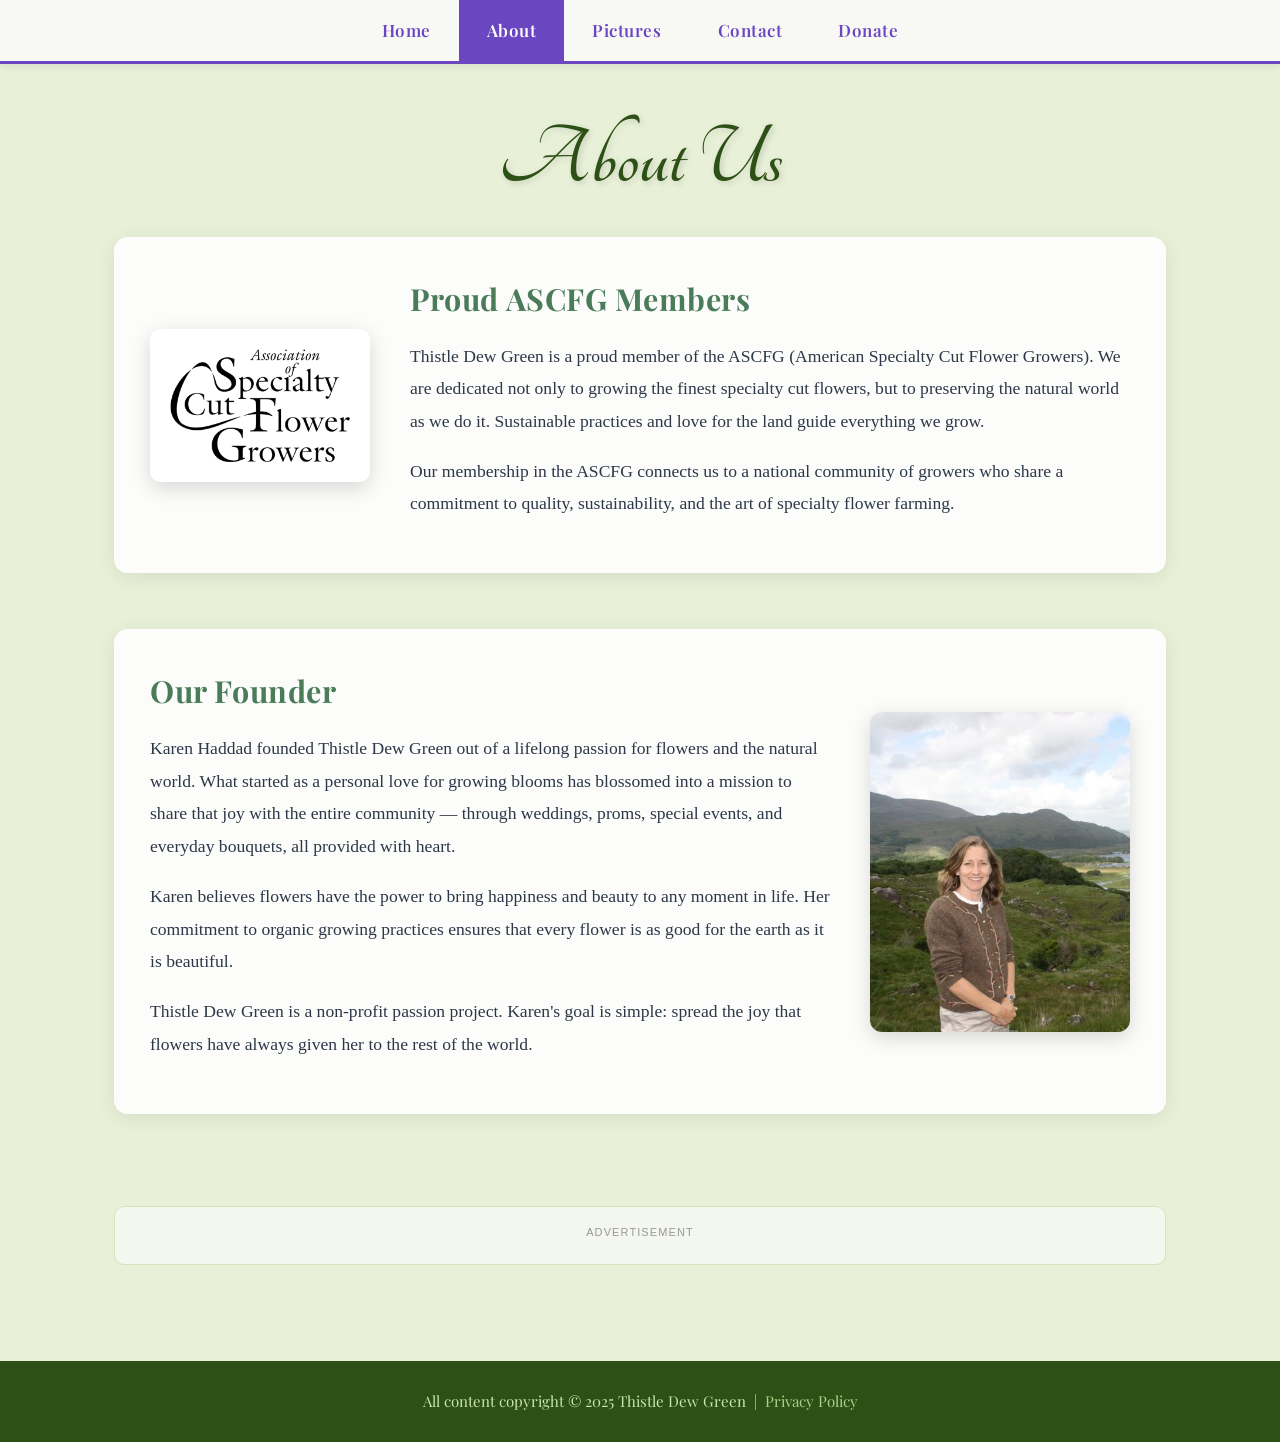
==== about.html @ 86b0e873 "initial" ====
<!DOCTYPE html>
<html lang="en">
<head>
  <meta charset="UTF-8">
  <title>About — Thistle Dew Green</title>
  <meta name="viewport" content="width=device-width, initial-scale=1">
  <meta name="description" content="Learn about Thistle Dew Green, a non-profit organic flower farm run by Karen Haddad, dedicated to sustainable specialty cut flowers and community.">
  <meta name="google-adsense-account" content="ca-pub-3852182085462712">
  <link href="https://fonts.googleapis.com/css2?family=Playfair+Display:ital,wght@0,400..900;1,400..900&family=Tangerine:wght@400;700&display=swap" rel="stylesheet">
  <link rel="stylesheet" href="thistledew.css">
  <link rel="icon" type="image/png" href="Flowerlogo-real.png">
  <script async src="https://pagead2.googlesyndication.com/pagead/js/adsbygoogle.js?client=ca-pub-3852182085462712" crossorigin="anonymous"></script>
  <script defer src="app.js"></script>
</head>

<body>
  <nav>
    <ul>
      <li><a href="index.html">Home</a></li>
      <li><a href="about.html" class="active">About</a></li>
      <li><a href="photos.html">Pictures</a></li>
      <li><a href="contacts.html">Contact</a></li>
      <li><a href="donate.html">Donate</a></li>
    </ul>
  </nav>

  <div class="page-header hidden">
    <h1>About Us</h1>
  </div>

  <div class="container">

    <!-- ASCFG membership -->
    <section class="hidden" style="padding:0 0 24px;">
      <div class="card">
        <div class="about-row">
          <img src="ASCFG.png" alt="ASCFG Member Badge" style="width:220px; height:auto; object-fit:contain; background:#fff; padding:20px; border-radius:10px;">
          <div class="about-text">
            <h2>Proud ASCFG Members</h2>
            <p>
              Thistle Dew Green is a proud member of the ASCFG (American Specialty Cut Flower Growers).
              We are dedicated not only to growing the finest specialty cut flowers, but to preserving the natural world as we do it.
              Sustainable practices and love for the land guide everything we grow.
            </p>
            <p>
              Our membership in the ASCFG connects us to a national community of growers who share a commitment to
              quality, sustainability, and the art of specialty flower farming.
            </p>
          </div>
        </div>
      </div>
    </section>

    <!-- Founder -->
    <section class="left-scroll" style="padding:0 0 24px;">
      <div class="card">
        <div class="about-row reverse">
          <img src="mom.jpg" alt="Karen Haddad, Founder of Thistle Dew Green">
          <div class="about-text">
            <h2>Our Founder</h2>
            <p>
              Karen Haddad founded Thistle Dew Green out of a lifelong passion for flowers and the natural world.
              What started as a personal love for growing blooms has blossomed into a mission to share that joy with the
              entire community — through weddings, proms, special events, and everyday bouquets, all provided with heart.
            </p>
            <p>
              Karen believes flowers have the power to bring happiness and beauty to any moment in life.
              Her commitment to organic growing practices ensures that every flower is as good for the earth as it is beautiful.
            </p>
            <p>
              Thistle Dew Green is a non-profit passion project. Karen's goal is simple: spread the joy that flowers have always given her to the rest of the world.
            </p>
          </div>
        </div>
      </div>
    </section>

    <!-- Ad unit -->
    <div class="ad-section">
      <ins class="adsbygoogle"
           style="display:block"
           data-ad-client="ca-pub-3852182085462712"
           data-ad-slot="2027760862"
           data-ad-format="auto"
           data-full-width-responsive="true"></ins>
      <script>(adsbygoogle = window.adsbygoogle || []).push({});</script>
    </div>

  </div>

  <footer>
    <p>All content copyright &copy; 2025 Thistle Dew Green &nbsp;|&nbsp; <a href="privacy.html">Privacy Policy</a></p>
  </footer>
</body>
</html>
---- thistledew.css ----
@charset "UTF-8";

@import url('https://fonts.googleapis.com/css2?family=Playfair+Display:ital,wght@0,400..900;1,400..900&family=Tangerine:wght@400;700&display=swap');

*, *::before, *::after {
  box-sizing: border-box;
}

html, body {
  margin: 0;
  padding: 0;
}

body {
  font-family: Georgia, serif;
  font-size: 18px;
  line-height: 1.7;
  background-color: #e8f0d8;
  color: #2d3748;
  min-height: 100vh;
}

/* ── Navigation ── */
nav {
  position: sticky;
  top: 0;
  z-index: 100;
  background-color: #f8f8f5;
  border-bottom: 3px solid #6B46C1;
  box-shadow: 0 2px 8px rgba(0,0,0,0.08);
}

nav ul {
  list-style: none;
  margin: 0;
  padding: 0;
  display: flex;
  justify-content: center;
  flex-wrap: wrap;
}

nav ul li a {
  display: block;
  padding: 16px 28px;
  color: #6B46C1;
  text-decoration: none;
  font-family: 'Playfair Display', Georgia, serif;
  font-size: 17px;
  font-weight: 600;
  letter-spacing: 0.03em;
  transition: background-color 0.2s, color 0.2s;
}

nav ul li a:hover,
nav ul li a.active {
  color: #fff;
  background-color: #6B46C1;
}

/* ── Typography ── */
h1 {
  font-family: 'Tangerine', cursive;
  font-size: 5rem;
  color: #2d5016;
  text-shadow: 2px 2px 6px rgba(0,0,0,0.15);
  margin: 0;
  line-height: 1.1;
}

h2 {
  font-family: 'Playfair Display', Georgia, serif;
  font-size: 1.9rem;
  color: #4a7c59;
  letter-spacing: 0.02em;
  margin: 0 0 0.5em;
}

h3 {
  font-family: 'Playfair Display', Georgia, serif;
  font-size: 1.3rem;
  color: #2d5016;
  margin: 0 0 0.4em;
}

p {
  margin: 0 0 1em;
}

a {
  color: #6B46C1;
  text-decoration: none;
}
a:hover {
  color: #8B5CF6;
  text-decoration: underline;
}

/* ── Layout ── */
.container {
  max-width: 1100px;
  margin: 0 auto;
  padding: 0 24px 60px;
}

/* ── Hero ── */
.hero {
  background: linear-gradient(135deg, #2d5016 0%, #4a7c59 55%, #5a3a9a 100%);
  min-height: 62vh;
  display: flex;
  align-items: center;
  justify-content: center;
  text-align: center;
  padding: 60px 24px;
  position: relative;
  overflow: hidden;
}

.hero::before {
  content: '';
  position: absolute;
  inset: 0;
  background: url('Flowerlogo-real.png') center/contain no-repeat;
  opacity: 0.06;
}

.hero-content {
  position: relative;
  z-index: 1;
}

.hero h1 {
  font-size: 8rem;
  color: #fff;
  text-shadow: 0 0 40px rgba(255,255,255,0.4), 2px 4px 20px rgba(0,0,0,0.5);
  margin-bottom: 16px;
}

.hero .subtitle {
  font-family: 'Playfair Display', Georgia, serif;
  font-size: 1.6rem;
  color: #d4edbc;
  text-shadow: 1px 1px 4px rgba(0,0,0,0.3);
  margin: 0;
  letter-spacing: 0.06em;
  font-style: italic;
  font-weight: 400;
}

/* ── Page header (inner pages) ── */
.page-header {
  text-align: center;
  padding: 48px 24px 28px;
}

.page-header h1 {
  font-size: 5.5rem;
}

/* ── Cards ── */
.card {
  background: rgba(255,255,255,0.88);
  border-radius: 14px;
  padding: 36px;
  box-shadow: 0 4px 20px rgba(0,0,0,0.08);
  margin-bottom: 32px;
}

.card-grid {
  display: grid;
  grid-template-columns: repeat(auto-fit, minmax(270px, 1fr));
  gap: 24px;
  margin-bottom: 32px;
}

/* ── About layout ── */
.about-row {
  display: flex;
  align-items: center;
  gap: 40px;
}

.about-row.reverse {
  flex-direction: row-reverse;
}

.about-row img {
  width: 260px;
  height: 320px;
  object-fit: cover;
  border-radius: 12px;
  box-shadow: 0 6px 20px rgba(0,0,0,0.15);
  flex-shrink: 0;
}

.about-row .about-text {
  flex: 1;
}

.about-row p {
  font-size: 1.1rem;
  line-height: 1.85;
}

/* ── Photo gallery ── */
.photo-grid {
  display: flex;
  flex-wrap: wrap;
  gap: 16px;
  justify-content: center;
  margin-bottom: 8px;
}

.photo-grid img {
  width: 300px;
  height: 230px;
  object-fit: cover;
  border-radius: 10px;
  border: 2px solid rgba(0,0,0,0.08);
  box-shadow: 0 4px 12px rgba(0,0,0,0.14);
  transition: transform 0.3s ease, box-shadow 0.3s ease;
  cursor: pointer;
}

.photo-grid img:hover {
  transform: scale(1.04);
  box-shadow: 0 8px 24px rgba(0,0,0,0.22);
}

.photo-grid img.enlarged {
  transform: scale(1.9);
  z-index: 10;
  position: relative;
  box-shadow: 0 12px 40px rgba(0,0,0,0.4);
}

/* ── Ad sections ── */
.ad-section {
  margin: 36px auto;
  padding: 16px 16px 12px;
  background-color: #f4f7ee;
  border: 1px solid #d5e4be;
  border-radius: 10px;
  text-align: center;
}

.ad-section::before {
  content: "Advertisement";
  display: block;
  font-size: 11px;
  color: #999;
  font-family: Arial, sans-serif;
  letter-spacing: 0.1em;
  text-transform: uppercase;
  margin-bottom: 10px;
}

.adsbygoogle {
  display: block;
}

/* ── Instagram / contact ── */
.section-label {
  font-family: 'Playfair Display', Georgia, serif;
  font-size: 1.8rem;
  font-weight: 700;
  color: #2d5016;
  text-align: center;
  margin: 0 0 16px;
}

/* ── Donate ── */
.donate-venmo-img {
  max-width: 340px;
  margin: 0 auto 28px;
  border-radius: 12px;
  border: 4px solid #6B46C1;
  display: block;
}

.btn {
  display: inline-block;
  padding: 14px 36px;
  border-radius: 8px;
  font-family: 'Playfair Display', Georgia, serif;
  font-size: 1.05rem;
  font-weight: 600;
  text-decoration: none;
  transition: transform 0.15s, box-shadow 0.15s;
}

.btn:hover {
  transform: translateY(-2px);
  text-decoration: none;
}

.btn-purple {
  background: #6B46C1;
  color: #fff;
  box-shadow: 0 4px 14px rgba(107,70,193,0.35);
}

.btn-purple:hover {
  background: #5a36b0;
  color: #fff;
  box-shadow: 0 6px 20px rgba(107,70,193,0.45);
}

.btn-blue {
  background: #0070ba;
  color: #fff;
  box-shadow: 0 4px 14px rgba(0,112,186,0.35);
}

.btn-blue:hover {
  background: #005c99;
  color: #fff;
  box-shadow: 0 6px 20px rgba(0,112,186,0.45);
}

/* ── Footer ── */
footer {
  background-color: #2d5016;
  color: #c8e6b0;
  text-align: center;
  padding: 28px 24px;
  font-size: 15px;
  font-family: 'Playfair Display', Georgia, serif;
}

footer a {
  color: #a8d48a;
}

footer p {
  margin: 0;
}

/* ── Animations ── */
.hidden {
  opacity: 0;
  transform: translateY(28px);
  transition: opacity 1.3s ease, transform 1.3s ease;
}

.show {
  opacity: 1;
  transform: translateY(0);
}

.left-scroll {
  opacity: 0;
  transform: translateX(-60px);
  transition: opacity 1.3s ease, transform 1.3s ease;
}

.showleft {
  opacity: 1;
  transform: translateX(0);
}

/* ── Privacy page ── */
.prose {
  font-size: 1rem;
  line-height: 1.85;
  color: #2d3748;
}

.prose h2 {
  font-size: 1.4rem;
  margin-top: 1.6em;
}

/* ── Responsive ── */
@media (max-width: 900px) {
  .about-row,
  .about-row.reverse {
    flex-direction: column;
  }

  .about-row img {
    width: 100%;
    height: 260px;
  }
}

@media (max-width: 768px) {
  nav ul li a {
    padding: 12px 16px;
    font-size: 15px;
  }

  .hero h1 {
    font-size: 4.5rem;
  }

  .hero .subtitle {
    font-size: 1.15rem;
  }

  .photo-grid img {
    width: 90%;
    height: auto;
    min-height: 200px;
  }

  .card {
    padding: 24px 20px;
  }
}

@media (max-width: 480px) {
  nav ul li a {
    padding: 10px 12px;
    font-size: 14px;
  }

  .hero h1 {
    font-size: 3.2rem;
  }

  .hero .subtitle {
    font-size: 1rem;
  }

  .page-header h1 {
    font-size: 4rem;
  }
}
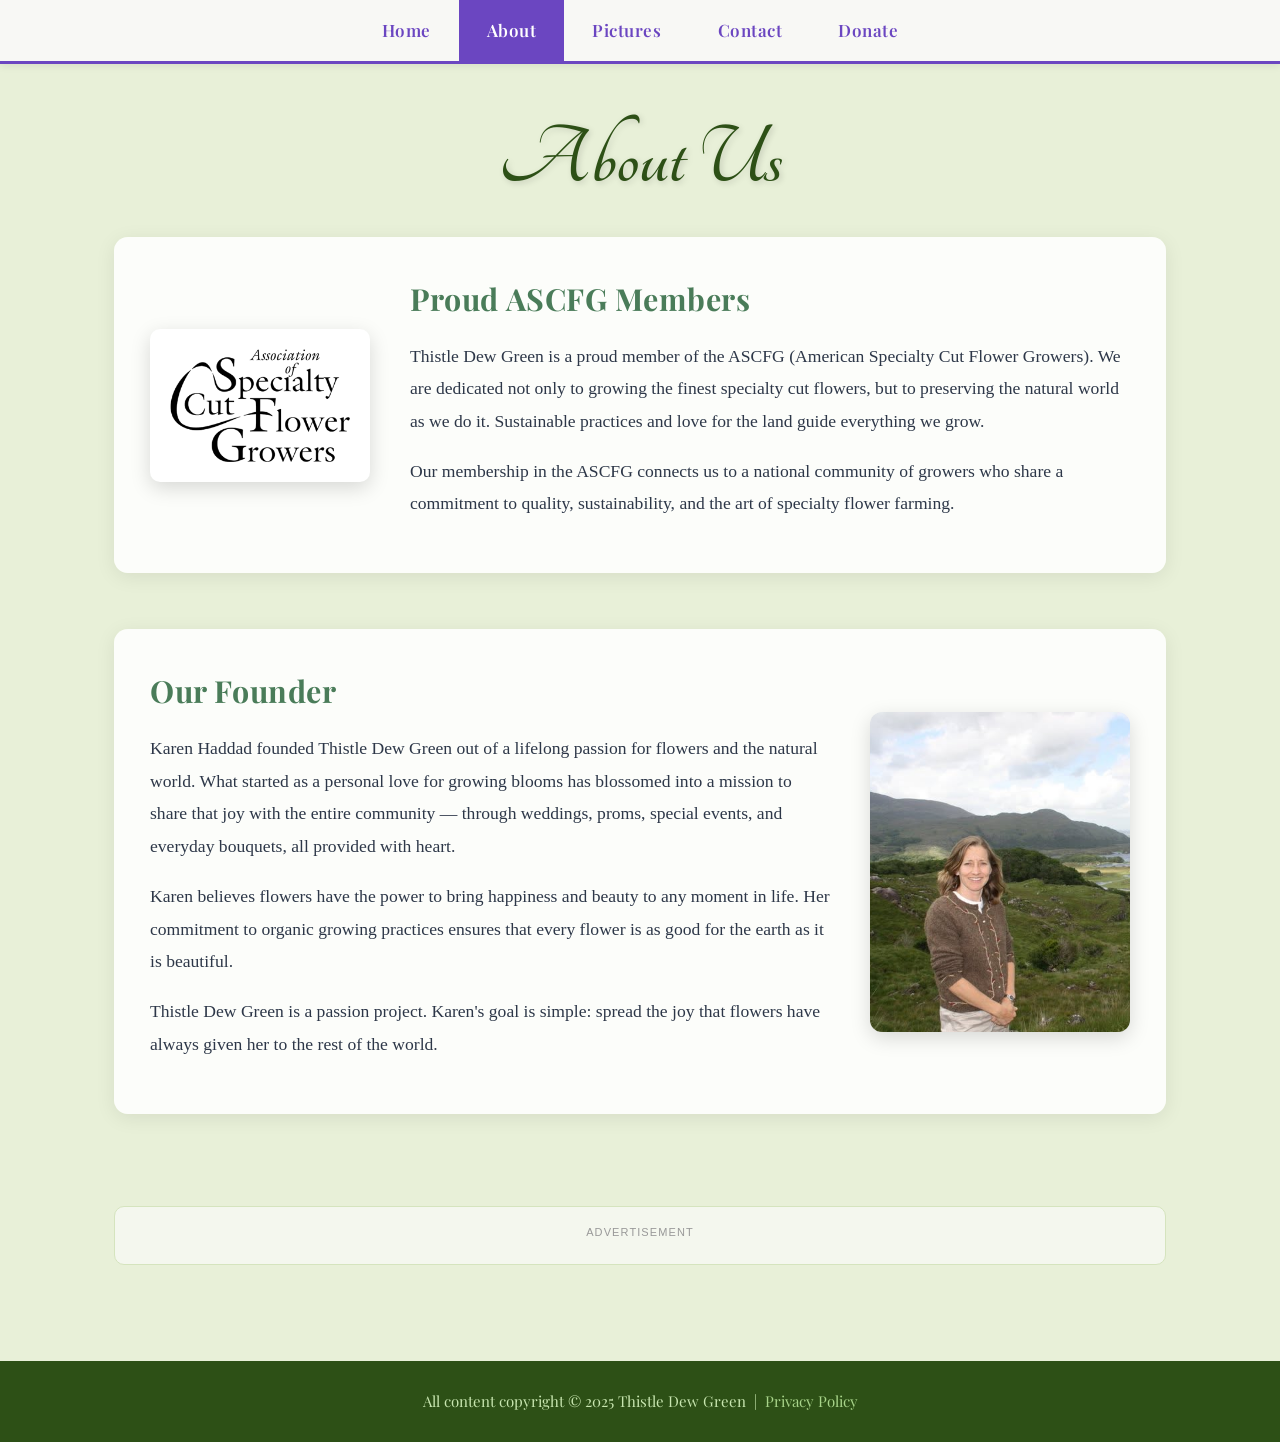
==== commit 567daf22: "Ben" ====
--- a/about.html
+++ b/about.html
@@ -4,7 +4,7 @@
   <meta charset="UTF-8">
   <title>About — Thistle Dew Green</title>
   <meta name="viewport" content="width=device-width, initial-scale=1">
-  <meta name="description" content="Learn about Thistle Dew Green, a non-profit organic flower farm run by Karen Haddad, dedicated to sustainable specialty cut flowers and community.">
+  <meta name="description" content="Learn about Thistle Dew Green, an organic flower farm run by Karen Haddad, dedicated to sustainable specialty cut flowers and community.">
   <meta name="google-adsense-account" content="ca-pub-3852182085462712">
   <link href="https://fonts.googleapis.com/css2?family=Playfair+Display:ital,wght@0,400..900;1,400..900&family=Tangerine:wght@400;700&display=swap" rel="stylesheet">
   <link rel="stylesheet" href="thistledew.css">
@@ -68,7 +68,7 @@
               Her commitment to organic growing practices ensures that every flower is as good for the earth as it is beautiful.
             </p>
             <p>
-              Thistle Dew Green is a non-profit passion project. Karen's goal is simple: spread the joy that flowers have always given her to the rest of the world.
+              Thistle Dew Green is a passion project. Karen's goal is simple: spread the joy that flowers have always given her to the rest of the world.
             </p>
           </div>
         </div>
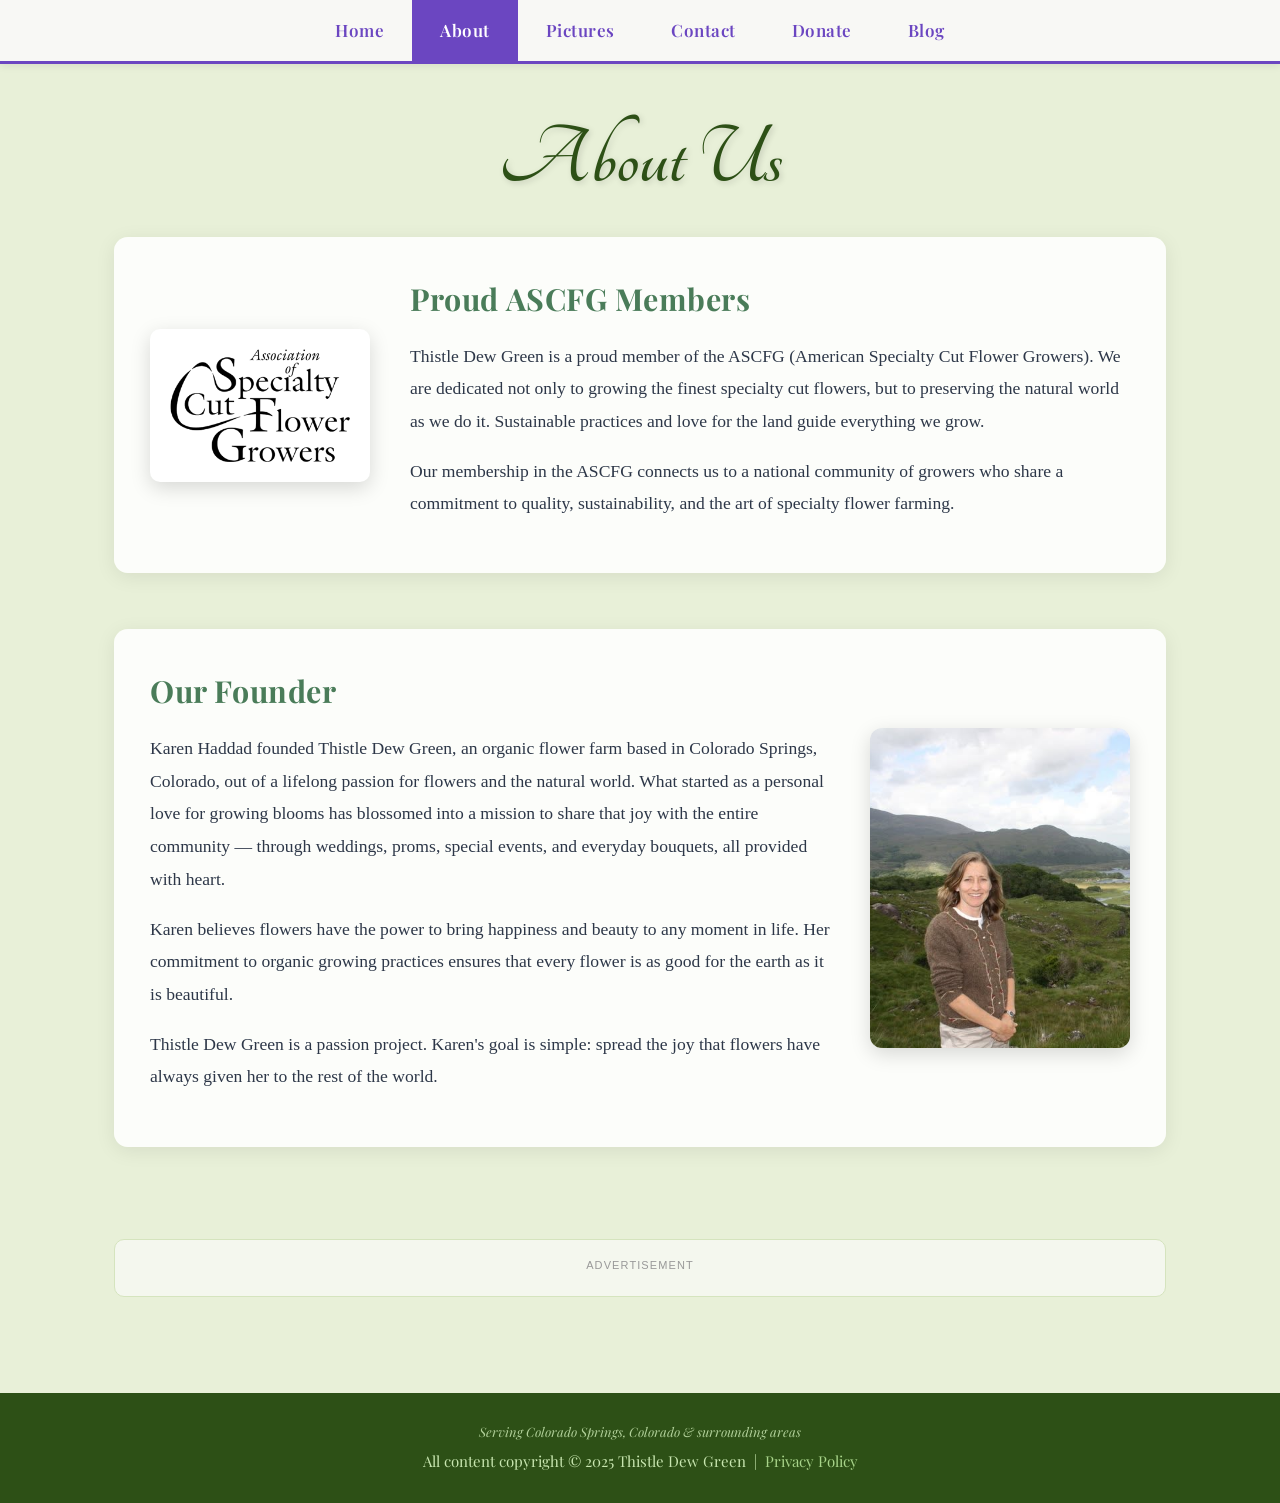
==== commit 30140982: "SEO overhaul: clean URLs, blog nav link, schema, sitemap, image optimization Adds Colorado Springs l" ====
--- a/about.html
+++ b/about.html
@@ -2,9 +2,20 @@
 <html lang="en">
 <head>
   <meta charset="UTF-8">
-  <title>About — Thistle Dew Green</title>
+  <title>About — Thistle Dew Green | Colorado Springs Flower Farm</title>
   <meta name="viewport" content="width=device-width, initial-scale=1">
-  <meta name="description" content="Learn about Thistle Dew Green, an organic flower farm run by Karen Haddad, dedicated to sustainable specialty cut flowers and community.">
+  <meta name="description" content="Learn about Thistle Dew Green, an organic flower farm in Colorado Springs, CO run by Karen Haddad, dedicated to sustainable specialty cut flowers and community.">
+  <link rel="canonical" href="https://thistledewflowers.com/about">
+  <meta property="og:type" content="website">
+  <meta property="og:site_name" content="Thistle Dew Green">
+  <meta property="og:title" content="About — Thistle Dew Green | Colorado Springs Flower Farm">
+  <meta property="og:description" content="Meet Karen Haddad and learn the story behind Thistle Dew Green, an organic specialty cut flower farm in Colorado Springs, Colorado.">
+  <meta property="og:url" content="https://thistledewflowers.com/about">
+  <meta property="og:image" content="https://thistledewflowers.com/Flowerlogo-real.png">
+  <meta name="twitter:card" content="summary_large_image">
+  <meta name="twitter:title" content="About — Thistle Dew Green | Colorado Springs Flower Farm">
+  <meta name="twitter:description" content="Meet Karen Haddad and learn the story behind Thistle Dew Green, an organic specialty cut flower farm in Colorado Springs, Colorado.">
+  <meta name="twitter:image" content="https://thistledewflowers.com/Flowerlogo-real.png">
   <meta name="google-adsense-account" content="ca-pub-3852182085462712">
   <link href="https://fonts.googleapis.com/css2?family=Playfair+Display:ital,wght@0,400..900;1,400..900&family=Tangerine:wght@400;700&display=swap" rel="stylesheet">
   <link rel="stylesheet" href="thistledew.css">
@@ -16,11 +27,12 @@
 <body>
   <nav>
     <ul>
-      <li><a href="index.html">Home</a></li>
-      <li><a href="about.html" class="active">About</a></li>
-      <li><a href="photos.html">Pictures</a></li>
-      <li><a href="contacts.html">Contact</a></li>
-      <li><a href="donate.html">Donate</a></li>
+      <li><a href="/">Home</a></li>
+      <li><a href="/about" class="active">About</a></li>
+      <li><a href="/photos">Pictures</a></li>
+      <li><a href="/contacts">Contact</a></li>
+      <li><a href="/donate">Donate</a></li>
+      <li><a href="https://blog.thistledewflowers.com" target="_blank" rel="noopener noreferrer">Blog</a></li>
     </ul>
   </nav>
 
@@ -59,7 +71,7 @@
           <div class="about-text">
             <h2>Our Founder</h2>
             <p>
-              Karen Haddad founded Thistle Dew Green out of a lifelong passion for flowers and the natural world.
+              Karen Haddad founded Thistle Dew Green, an organic flower farm based in Colorado Springs, Colorado, out of a lifelong passion for flowers and the natural world.
               What started as a personal love for growing blooms has blossomed into a mission to share that joy with the
               entire community — through weddings, proms, special events, and everyday bouquets, all provided with heart.
             </p>
@@ -89,7 +101,8 @@
   </div>
 
   <footer>
-    <p>All content copyright &copy; 2025 Thistle Dew Green &nbsp;|&nbsp; <a href="privacy.html">Privacy Policy</a></p>
+    <p class="footer-location">Serving Colorado Springs, Colorado &amp; surrounding areas</p>
+    <p>All content copyright &copy; 2025 Thistle Dew Green &nbsp;|&nbsp; <a href="/privacy">Privacy Policy</a></p>
   </footer>
 </body>
 </html>
--- a/thistledew.css
+++ b/thistledew.css
@@ -335,6 +335,13 @@
   margin: 0;
 }
 
+.footer-location {
+  font-style: italic;
+  font-size: 13px;
+  margin-bottom: 6px !important;
+  opacity: 0.85;
+}
+
 /* ── Animations ── */
 .hidden {
   opacity: 0;
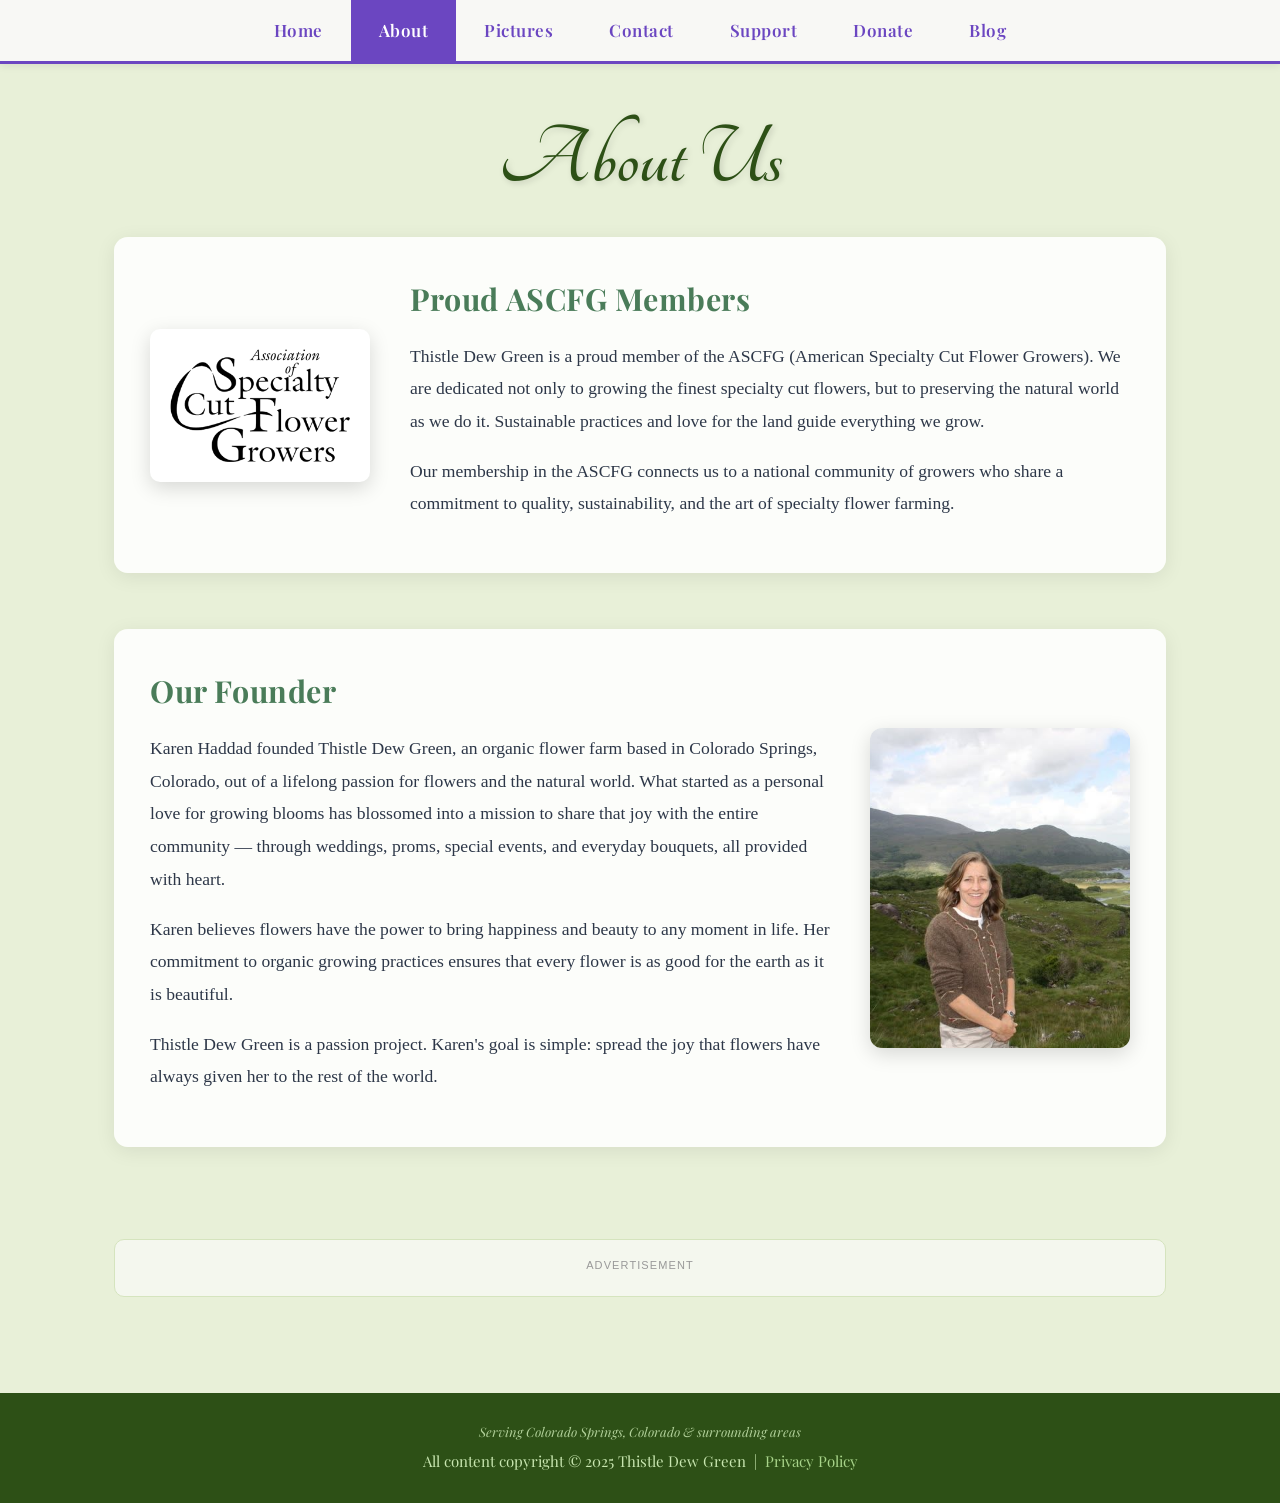
==== commit 5748964f: "Reorganize assets, add Support page, fix AdSense thin-content issues Move CSS/JS/images into css/js/" ====
--- a/about.html
+++ b/about.html
@@ -18,10 +18,10 @@
   <meta name="twitter:image" content="https://thistledewflowers.com/Flowerlogo-real.png">
   <meta name="google-adsense-account" content="ca-pub-3852182085462712">
   <link href="https://fonts.googleapis.com/css2?family=Playfair+Display:ital,wght@0,400..900;1,400..900&family=Tangerine:wght@400;700&display=swap" rel="stylesheet">
-  <link rel="stylesheet" href="thistledew.css">
-  <link rel="icon" type="image/png" href="Flowerlogo-real.png">
+  <link rel="stylesheet" href="css/thistledew.css">
+  <link rel="icon" type="image/png" href="images/Flowerlogo-real.png">
   <script async src="https://pagead2.googlesyndication.com/pagead/js/adsbygoogle.js?client=ca-pub-3852182085462712" crossorigin="anonymous"></script>
-  <script defer src="app.js"></script>
+  <script defer src="js/app.js"></script>
 </head>
 
 <body>
@@ -31,6 +31,7 @@
       <li><a href="/about" class="active">About</a></li>
       <li><a href="/photos">Pictures</a></li>
       <li><a href="/contacts">Contact</a></li>
+      <li><a href="/support">Support</a></li>
       <li><a href="/donate">Donate</a></li>
       <li><a href="https://blog.thistledewflowers.com" target="_blank" rel="noopener noreferrer">Blog</a></li>
     </ul>
@@ -46,7 +47,7 @@
     <section class="hidden" style="padding:0 0 24px;">
       <div class="card">
         <div class="about-row">
-          <img src="ASCFG.png" alt="ASCFG Member Badge" style="width:220px; height:auto; object-fit:contain; background:#fff; padding:20px; border-radius:10px;">
+          <img src="images/ASCFG.png" alt="ASCFG Member Badge" style="width:220px; height:auto; object-fit:contain; background:#fff; padding:20px; border-radius:10px;">
           <div class="about-text">
             <h2>Proud ASCFG Members</h2>
             <p>
@@ -67,7 +68,7 @@
     <section class="left-scroll" style="padding:0 0 24px;">
       <div class="card">
         <div class="about-row reverse">
-          <img src="mom.jpg" alt="Karen Haddad, Founder of Thistle Dew Green">
+          <img src="images/mom.jpg" alt="Karen Haddad, Founder of Thistle Dew Green">
           <div class="about-text">
             <h2>Our Founder</h2>
             <p>
--- a/css/thistledew.css
+++ b/css/thistledew.css
@@ -0,0 +1,442 @@
+@charset "UTF-8";
+
+@import url('https://fonts.googleapis.com/css2?family=Playfair+Display:ital,wght@0,400..900;1,400..900&family=Tangerine:wght@400;700&display=swap');
+
+*, *::before, *::after {
+  box-sizing: border-box;
+}
+
+html, body {
+  margin: 0;
+  padding: 0;
+}
+
+body {
+  font-family: Georgia, serif;
+  font-size: 18px;
+  line-height: 1.7;
+  background-color: #e8f0d8;
+  color: #2d3748;
+  min-height: 100vh;
+}
+
+/* ── Navigation ── */
+nav {
+  position: sticky;
+  top: 0;
+  z-index: 100;
+  background-color: #f8f8f5;
+  border-bottom: 3px solid #6B46C1;
+  box-shadow: 0 2px 8px rgba(0,0,0,0.08);
+}
+
+nav ul {
+  list-style: none;
+  margin: 0;
+  padding: 0;
+  display: flex;
+  justify-content: center;
+  flex-wrap: wrap;
+}
+
+nav ul li a {
+  display: block;
+  padding: 16px 28px;
+  color: #6B46C1;
+  text-decoration: none;
+  font-family: 'Playfair Display', Georgia, serif;
+  font-size: 17px;
+  font-weight: 600;
+  letter-spacing: 0.03em;
+  transition: background-color 0.2s, color 0.2s;
+}
+
+nav ul li a:hover,
+nav ul li a.active {
+  color: #fff;
+  background-color: #6B46C1;
+}
+
+/* ── Typography ── */
+h1 {
+  font-family: 'Tangerine', cursive;
+  font-size: 5rem;
+  color: #2d5016;
+  text-shadow: 2px 2px 6px rgba(0,0,0,0.15);
+  margin: 0;
+  line-height: 1.1;
+}
+
+h2 {
+  font-family: 'Playfair Display', Georgia, serif;
+  font-size: 1.9rem;
+  color: #4a7c59;
+  letter-spacing: 0.02em;
+  margin: 0 0 0.5em;
+}
+
+h3 {
+  font-family: 'Playfair Display', Georgia, serif;
+  font-size: 1.3rem;
+  color: #2d5016;
+  margin: 0 0 0.4em;
+}
+
+p {
+  margin: 0 0 1em;
+}
+
+a {
+  color: #6B46C1;
+  text-decoration: none;
+}
+a:hover {
+  color: #8B5CF6;
+  text-decoration: underline;
+}
+
+/* ── Layout ── */
+.container {
+  max-width: 1100px;
+  margin: 0 auto;
+  padding: 0 24px 60px;
+}
+
+/* ── Hero ── */
+.hero {
+  background: linear-gradient(135deg, #2d5016 0%, #4a7c59 55%, #5a3a9a 100%);
+  min-height: 62vh;
+  display: flex;
+  align-items: center;
+  justify-content: center;
+  text-align: center;
+  padding: 60px 24px;
+  position: relative;
+  overflow: hidden;
+}
+
+.hero::before {
+  content: '';
+  position: absolute;
+  inset: 0;
+  background: url('../images/Flowerlogo-real.png') center/contain no-repeat;
+  opacity: 0.06;
+}
+
+.hero-content {
+  position: relative;
+  z-index: 1;
+}
+
+.hero h1 {
+  font-size: 8rem;
+  color: #fff;
+  text-shadow: 0 0 40px rgba(255,255,255,0.4), 2px 4px 20px rgba(0,0,0,0.5);
+  margin-bottom: 16px;
+}
+
+.hero .subtitle {
+  font-family: 'Playfair Display', Georgia, serif;
+  font-size: 1.6rem;
+  color: #d4edbc;
+  text-shadow: 1px 1px 4px rgba(0,0,0,0.3);
+  margin: 0;
+  letter-spacing: 0.06em;
+  font-style: italic;
+  font-weight: 400;
+}
+
+/* ── Page header (inner pages) ── */
+.page-header {
+  text-align: center;
+  padding: 48px 24px 28px;
+}
+
+.page-header h1 {
+  font-size: 5.5rem;
+}
+
+/* ── Cards ── */
+.card {
+  background: rgba(255,255,255,0.88);
+  border-radius: 14px;
+  padding: 36px;
+  box-shadow: 0 4px 20px rgba(0,0,0,0.08);
+  margin-bottom: 32px;
+}
+
+.card-grid {
+  display: grid;
+  grid-template-columns: repeat(auto-fit, minmax(270px, 1fr));
+  gap: 24px;
+  margin-bottom: 32px;
+}
+
+/* ── About layout ── */
+.about-row {
+  display: flex;
+  align-items: center;
+  gap: 40px;
+}
+
+.about-row.reverse {
+  flex-direction: row-reverse;
+}
+
+.about-row img {
+  width: 260px;
+  height: 320px;
+  object-fit: cover;
+  border-radius: 12px;
+  box-shadow: 0 6px 20px rgba(0,0,0,0.15);
+  flex-shrink: 0;
+}
+
+.about-row .about-text {
+  flex: 1;
+}
+
+.about-row p {
+  font-size: 1.1rem;
+  line-height: 1.85;
+}
+
+/* ── Photo gallery ── */
+.photo-grid {
+  display: flex;
+  flex-wrap: wrap;
+  gap: 16px;
+  justify-content: center;
+  margin-bottom: 8px;
+}
+
+.photo-grid img {
+  width: 300px;
+  height: 230px;
+  object-fit: cover;
+  border-radius: 10px;
+  border: 2px solid rgba(0,0,0,0.08);
+  box-shadow: 0 4px 12px rgba(0,0,0,0.14);
+  transition: transform 0.3s ease, box-shadow 0.3s ease;
+  cursor: pointer;
+}
+
+.photo-grid img:hover {
+  transform: scale(1.04);
+  box-shadow: 0 8px 24px rgba(0,0,0,0.22);
+}
+
+.photo-grid img.enlarged {
+  transform: scale(1.9);
+  z-index: 10;
+  position: relative;
+  box-shadow: 0 12px 40px rgba(0,0,0,0.4);
+}
+
+/* ── Ad sections ── */
+.ad-section {
+  margin: 36px auto;
+  padding: 16px 16px 12px;
+  background-color: #f4f7ee;
+  border: 1px solid #d5e4be;
+  border-radius: 10px;
+  text-align: center;
+}
+
+.ad-section::before {
+  content: "Advertisement";
+  display: block;
+  font-size: 11px;
+  color: #999;
+  font-family: Arial, sans-serif;
+  letter-spacing: 0.1em;
+  text-transform: uppercase;
+  margin-bottom: 10px;
+}
+
+.adsbygoogle {
+  display: block;
+}
+
+/* ── Instagram / contact ── */
+.section-label {
+  font-family: 'Playfair Display', Georgia, serif;
+  font-size: 1.8rem;
+  font-weight: 700;
+  color: #2d5016;
+  text-align: center;
+  margin: 0 0 16px;
+}
+
+.instagram-grid {
+  display: flex;
+  flex-wrap: wrap;
+  justify-content: center;
+  gap: 24px;
+}
+
+/* ── Donate ── */
+.donate-venmo-img {
+  max-width: 340px;
+  margin: 0 auto 28px;
+  border-radius: 12px;
+  border: 4px solid #6B46C1;
+  display: block;
+}
+
+.btn {
+  display: inline-block;
+  padding: 14px 36px;
+  border-radius: 8px;
+  font-family: 'Playfair Display', Georgia, serif;
+  font-size: 1.05rem;
+  font-weight: 600;
+  text-decoration: none;
+  transition: transform 0.15s, box-shadow 0.15s;
+}
+
+.btn:hover {
+  transform: translateY(-2px);
+  text-decoration: none;
+}
+
+.btn-purple {
+  background: #6B46C1;
+  color: #fff;
+  box-shadow: 0 4px 14px rgba(107,70,193,0.35);
+}
+
+.btn-purple:hover {
+  background: #5a36b0;
+  color: #fff;
+  box-shadow: 0 6px 20px rgba(107,70,193,0.45);
+}
+
+.btn-blue {
+  background: #0070ba;
+  color: #fff;
+  box-shadow: 0 4px 14px rgba(0,112,186,0.35);
+}
+
+.btn-blue:hover {
+  background: #005c99;
+  color: #fff;
+  box-shadow: 0 6px 20px rgba(0,112,186,0.45);
+}
+
+/* ── Footer ── */
+footer {
+  background-color: #2d5016;
+  color: #c8e6b0;
+  text-align: center;
+  padding: 28px 24px;
+  font-size: 15px;
+  font-family: 'Playfair Display', Georgia, serif;
+}
+
+footer a {
+  color: #a8d48a;
+}
+
+footer p {
+  margin: 0;
+}
+
+.footer-location {
+  font-style: italic;
+  font-size: 13px;
+  margin-bottom: 6px !important;
+  opacity: 0.85;
+}
+
+/* ── Animations ── */
+.hidden {
+  opacity: 0;
+  transform: translateY(28px);
+  transition: opacity 1.3s ease, transform 1.3s ease;
+}
+
+.show {
+  opacity: 1;
+  transform: translateY(0);
+}
+
+.left-scroll {
+  opacity: 0;
+  transform: translateX(-60px);
+  transition: opacity 1.3s ease, transform 1.3s ease;
+}
+
+.showleft {
+  opacity: 1;
+  transform: translateX(0);
+}
+
+/* ── Privacy page ── */
+.prose {
+  font-size: 1rem;
+  line-height: 1.85;
+  color: #2d3748;
+}
+
+.prose h2 {
+  font-size: 1.4rem;
+  margin-top: 1.6em;
+}
+
+/* ── Responsive ── */
+@media (max-width: 900px) {
+  .about-row,
+  .about-row.reverse {
+    flex-direction: column;
+  }
+
+  .about-row img {
+    width: 100%;
+    height: 260px;
+  }
+}
+
+@media (max-width: 768px) {
+  nav ul li a {
+    padding: 12px 16px;
+    font-size: 15px;
+  }
+
+  .hero h1 {
+    font-size: 4.5rem;
+  }
+
+  .hero .subtitle {
+    font-size: 1.15rem;
+  }
+
+  .photo-grid img {
+    width: 90%;
+    height: auto;
+    min-height: 200px;
+  }
+
+  .card {
+    padding: 24px 20px;
+  }
+}
+
+@media (max-width: 480px) {
+  nav ul li a {
+    padding: 10px 12px;
+    font-size: 14px;
+  }
+
+  .hero h1 {
+    font-size: 3.2rem;
+  }
+
+  .hero .subtitle {
+    font-size: 1rem;
+  }
+
+  .page-header h1 {
+    font-size: 4rem;
+  }
+}
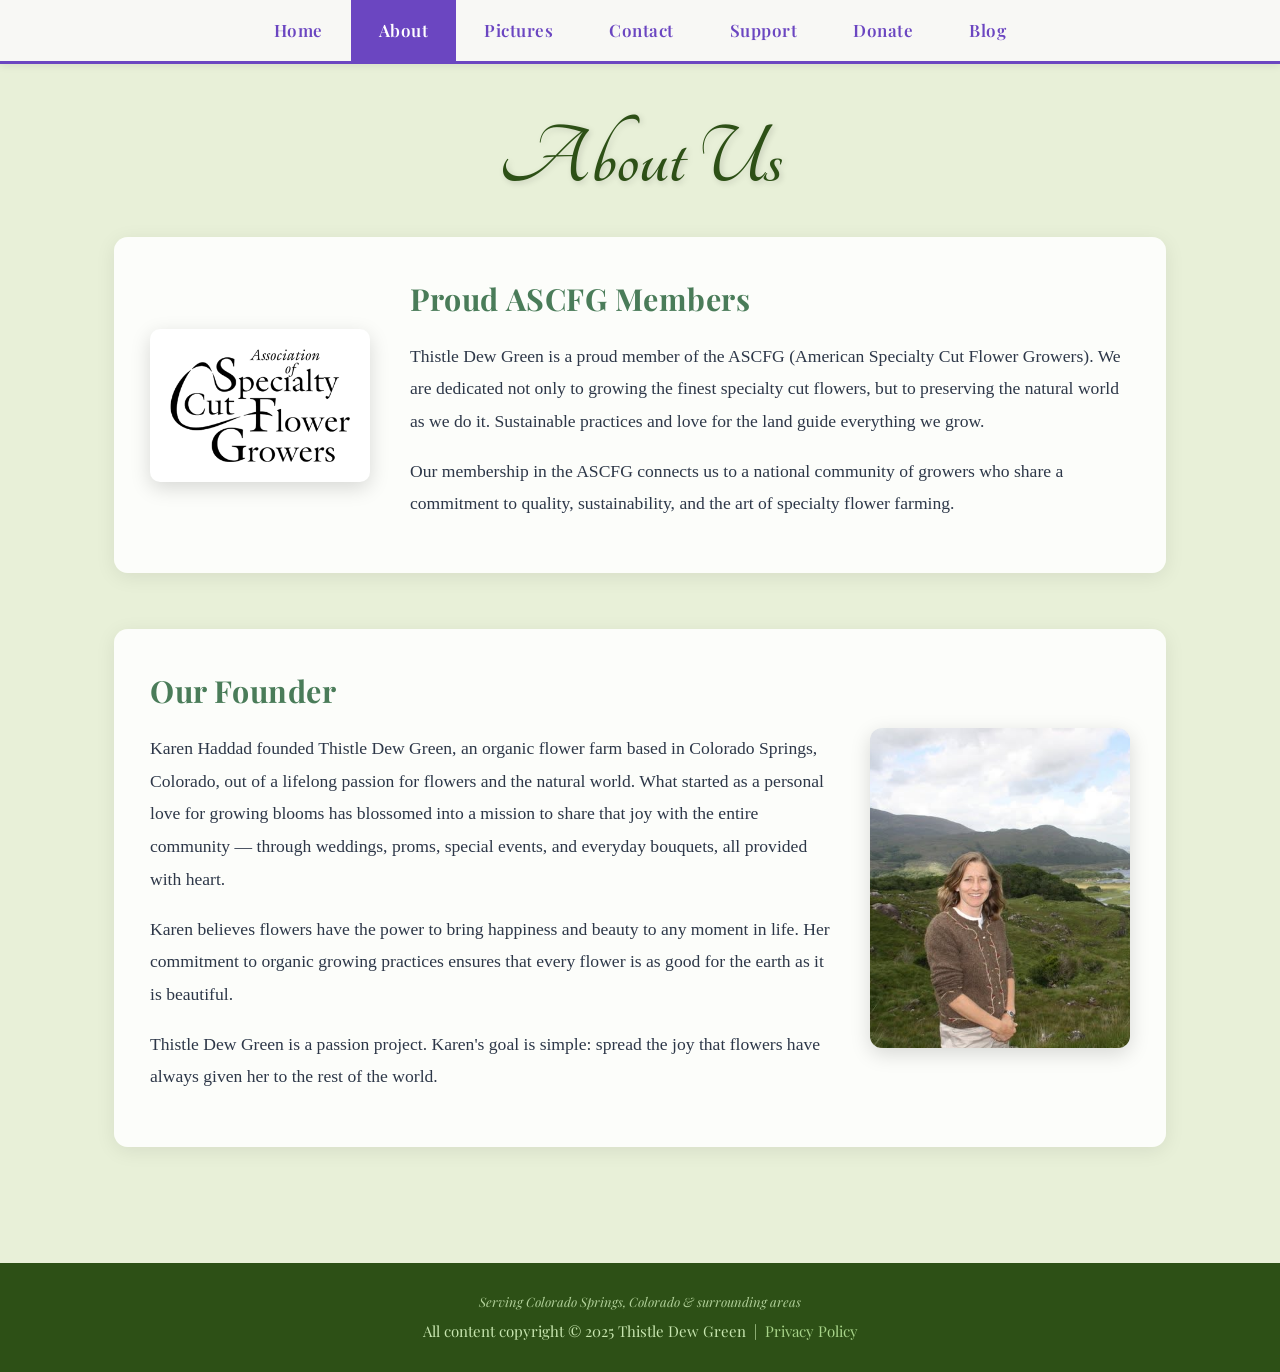
==== commit 8e461866: "Replace Google AdSense with Adcash ad network Swaps the AdSense adsbygoogle script/meta tags and man" ====
--- a/about.html
+++ b/about.html
@@ -16,11 +16,15 @@
   <meta name="twitter:title" content="About — Thistle Dew Green | Colorado Springs Flower Farm">
   <meta name="twitter:description" content="Meet Karen Haddad and learn the story behind Thistle Dew Green, an organic specialty cut flower farm in Colorado Springs, Colorado.">
   <meta name="twitter:image" content="https://thistledewflowers.com/Flowerlogo-real.png">
-  <meta name="google-adsense-account" content="ca-pub-3852182085462712">
   <link href="https://fonts.googleapis.com/css2?family=Playfair+Display:ital,wght@0,400..900;1,400..900&family=Tangerine:wght@400;700&display=swap" rel="stylesheet">
   <link rel="stylesheet" href="css/thistledew.css">
   <link rel="icon" type="image/png" href="images/Flowerlogo-real.png">
-  <script async src="https://pagead2.googlesyndication.com/pagead/js/adsbygoogle.js?client=ca-pub-3852182085462712" crossorigin="anonymous"></script>
+  <script type="text/javascript" src="//acscdn.com/script/aclib.js"></script>
+  <script type="text/javascript">
+      aclib.runAutoTag({
+          zoneId: 'o96niwzxs1',
+      });
+  </script>
   <script defer src="js/app.js"></script>
 </head>
 
@@ -88,17 +92,6 @@
       </div>
     </section>
 
-    <!-- Ad unit -->
-    <div class="ad-section">
-      <ins class="adsbygoogle"
-           style="display:block"
-           data-ad-client="ca-pub-3852182085462712"
-           data-ad-slot="2027760862"
-           data-ad-format="auto"
-           data-full-width-responsive="true"></ins>
-      <script>(adsbygoogle = window.adsbygoogle || []).push({});</script>
-    </div>
-
   </div>
 
   <footer>
--- a/css/thistledew.css
+++ b/css/thistledew.css
@@ -233,31 +233,6 @@
   box-shadow: 0 12px 40px rgba(0,0,0,0.4);
 }
 
-/* ── Ad sections ── */
-.ad-section {
-  margin: 36px auto;
-  padding: 16px 16px 12px;
-  background-color: #f4f7ee;
-  border: 1px solid #d5e4be;
-  border-radius: 10px;
-  text-align: center;
-}
-
-.ad-section::before {
-  content: "Advertisement";
-  display: block;
-  font-size: 11px;
-  color: #999;
-  font-family: Arial, sans-serif;
-  letter-spacing: 0.1em;
-  text-transform: uppercase;
-  margin-bottom: 10px;
-}
-
-.adsbygoogle {
-  display: block;
-}
-
 /* ── Instagram / contact ── */
 .section-label {
   font-family: 'Playfair Display', Georgia, serif;
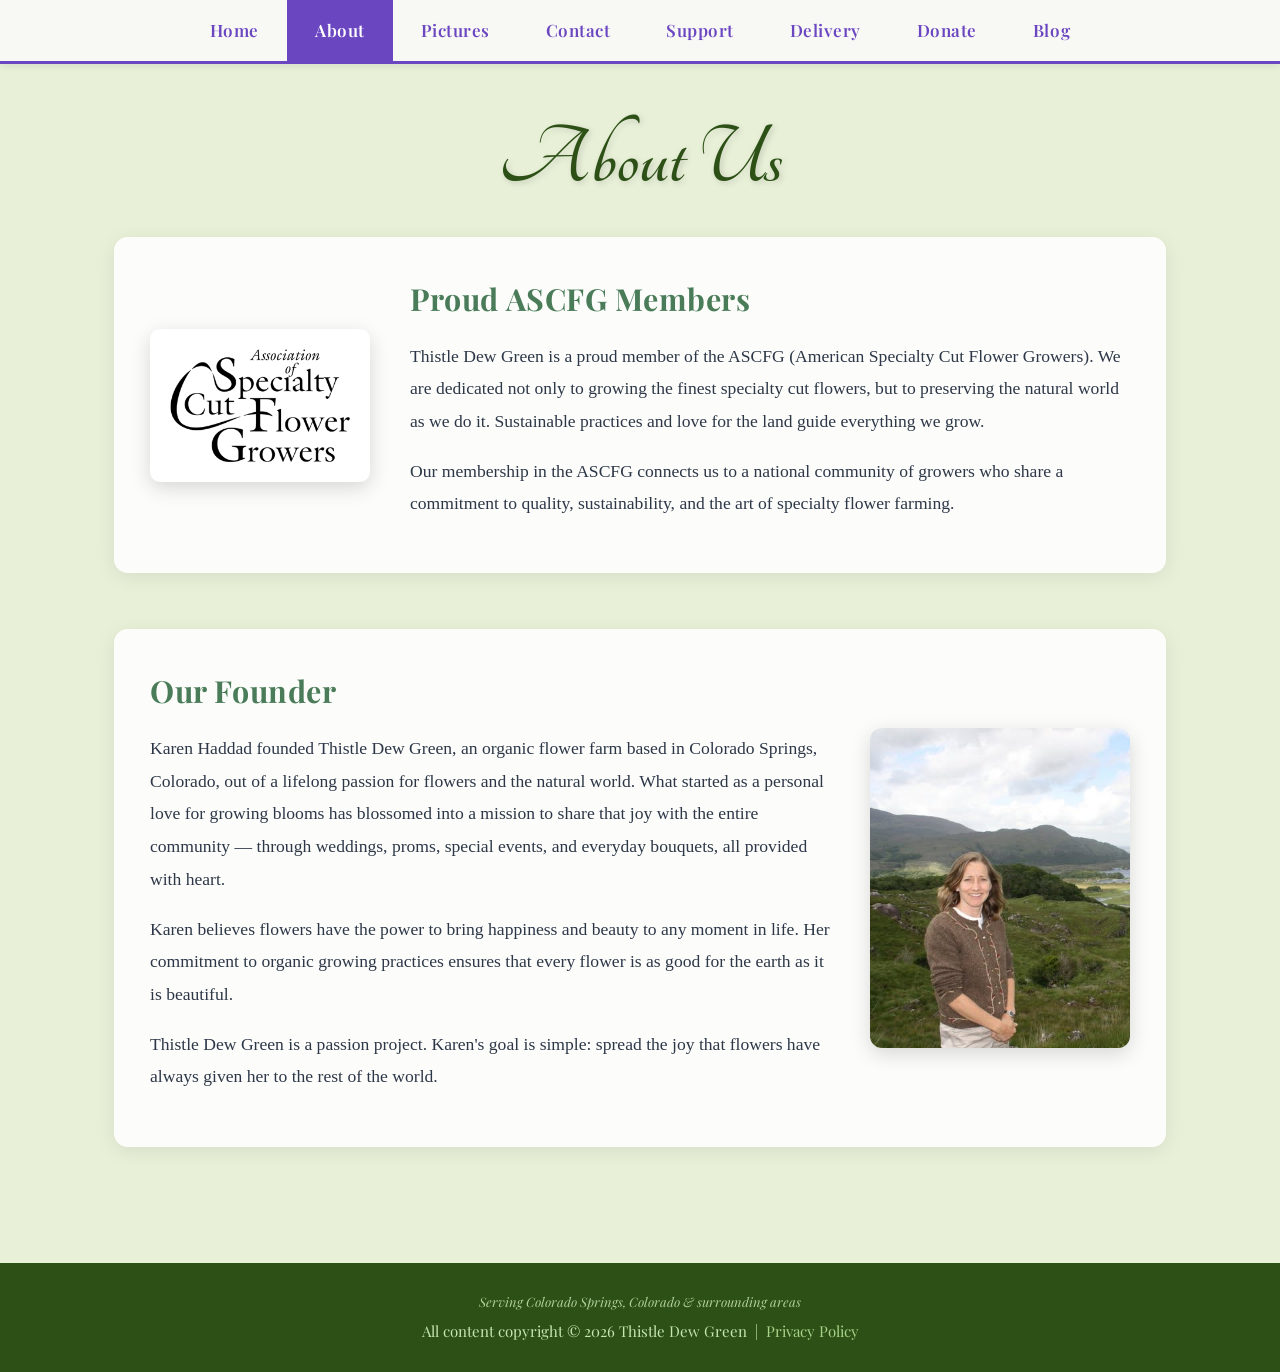
==== commit 5d6f2491: "Add flower delivery page and fix mobile performance issues Adds a Colorado Springs-only delivery pag" ====
--- a/about.html
+++ b/about.html
@@ -11,19 +11,21 @@
   <meta property="og:title" content="About — Thistle Dew Green | Colorado Springs Flower Farm">
   <meta property="og:description" content="Meet Karen Haddad and learn the story behind Thistle Dew Green, an organic specialty cut flower farm in Colorado Springs, Colorado.">
   <meta property="og:url" content="https://thistledewflowers.com/about">
-  <meta property="og:image" content="https://thistledewflowers.com/Flowerlogo-real.png">
+  <meta property="og:image" content="https://thistledewflowers.com/images/Flowerlogo-real.png">
   <meta name="twitter:card" content="summary_large_image">
   <meta name="twitter:title" content="About — Thistle Dew Green | Colorado Springs Flower Farm">
   <meta name="twitter:description" content="Meet Karen Haddad and learn the story behind Thistle Dew Green, an organic specialty cut flower farm in Colorado Springs, Colorado.">
-  <meta name="twitter:image" content="https://thistledewflowers.com/Flowerlogo-real.png">
-  <link href="https://fonts.googleapis.com/css2?family=Playfair+Display:ital,wght@0,400..900;1,400..900&family=Tangerine:wght@400;700&display=swap" rel="stylesheet">
+  <meta name="twitter:image" content="https://thistledewflowers.com/images/Flowerlogo-real.png">
+  <link rel="preconnect" href="https://fonts.googleapis.com">
+  <link rel="preconnect" href="https://fonts.gstatic.com" crossorigin>
+  <link rel="preload" as="style" href="https://fonts.googleapis.com/css2?family=Playfair+Display:ital,wght@0,400..900;1,400..900&family=Tangerine:wght@400;700&display=swap" onload="this.onload=null;this.rel='stylesheet'">
+  <noscript><link rel="stylesheet" href="https://fonts.googleapis.com/css2?family=Playfair+Display:ital,wght@0,400..900;1,400..900&family=Tangerine:wght@400;700&display=swap"></noscript>
   <link rel="stylesheet" href="css/thistledew.css">
-  <link rel="icon" type="image/png" href="images/Flowerlogo-real.png">
-  <script type="text/javascript" src="//acscdn.com/script/aclib.js"></script>
-  <script type="text/javascript">
-      aclib.runAutoTag({
-          zoneId: 'o96niwzxs1',
-      });
+  <link rel="icon" type="image/png" href="images/favicon-64.png">
+  <script>
+    if ('serviceWorker' in navigator) {
+      navigator.serviceWorker.register('/sw.js');
+    }
   </script>
   <script defer src="js/app.js"></script>
 </head>
@@ -36,6 +38,7 @@
       <li><a href="/photos">Pictures</a></li>
       <li><a href="/contacts">Contact</a></li>
       <li><a href="/support">Support</a></li>
+      <li><a href="/delivery">Delivery</a></li>
       <li><a href="/donate">Donate</a></li>
       <li><a href="https://blog.thistledewflowers.com" target="_blank" rel="noopener noreferrer">Blog</a></li>
     </ul>
@@ -96,7 +99,13 @@
 
   <footer>
     <p class="footer-location">Serving Colorado Springs, Colorado &amp; surrounding areas</p>
-    <p>All content copyright &copy; 2025 Thistle Dew Green &nbsp;|&nbsp; <a href="/privacy">Privacy Policy</a></p>
+    <p>All content copyright &copy; 2026 Thistle Dew Green &nbsp;|&nbsp; <a href="/privacy">Privacy Policy</a></p>
   </footer>
+  <script type="text/javascript" src="//acscdn.com/script/aclib.js"></script>
+  <script type="text/javascript">
+      aclib.runAutoTag({
+          zoneId: 'o96niwzxs1',
+      });
+  </script>
 </body>
 </html>
--- a/css/thistledew.css
+++ b/css/thistledew.css
@@ -1,6 +1,4 @@
 @charset "UTF-8";
-
-@import url('https://fonts.googleapis.com/css2?family=Playfair+Display:ital,wght@0,400..900;1,400..900&family=Tangerine:wght@400;700&display=swap');
 
 *, *::before, *::after {
   box-sizing: border-box;
@@ -119,7 +117,7 @@
   content: '';
   position: absolute;
   inset: 0;
-  background: url('../images/Flowerlogo-real.png') center/contain no-repeat;
+  background: url('../images/Flowerlogo-320.png') center/contain no-repeat;
   opacity: 0.06;
 }
 
